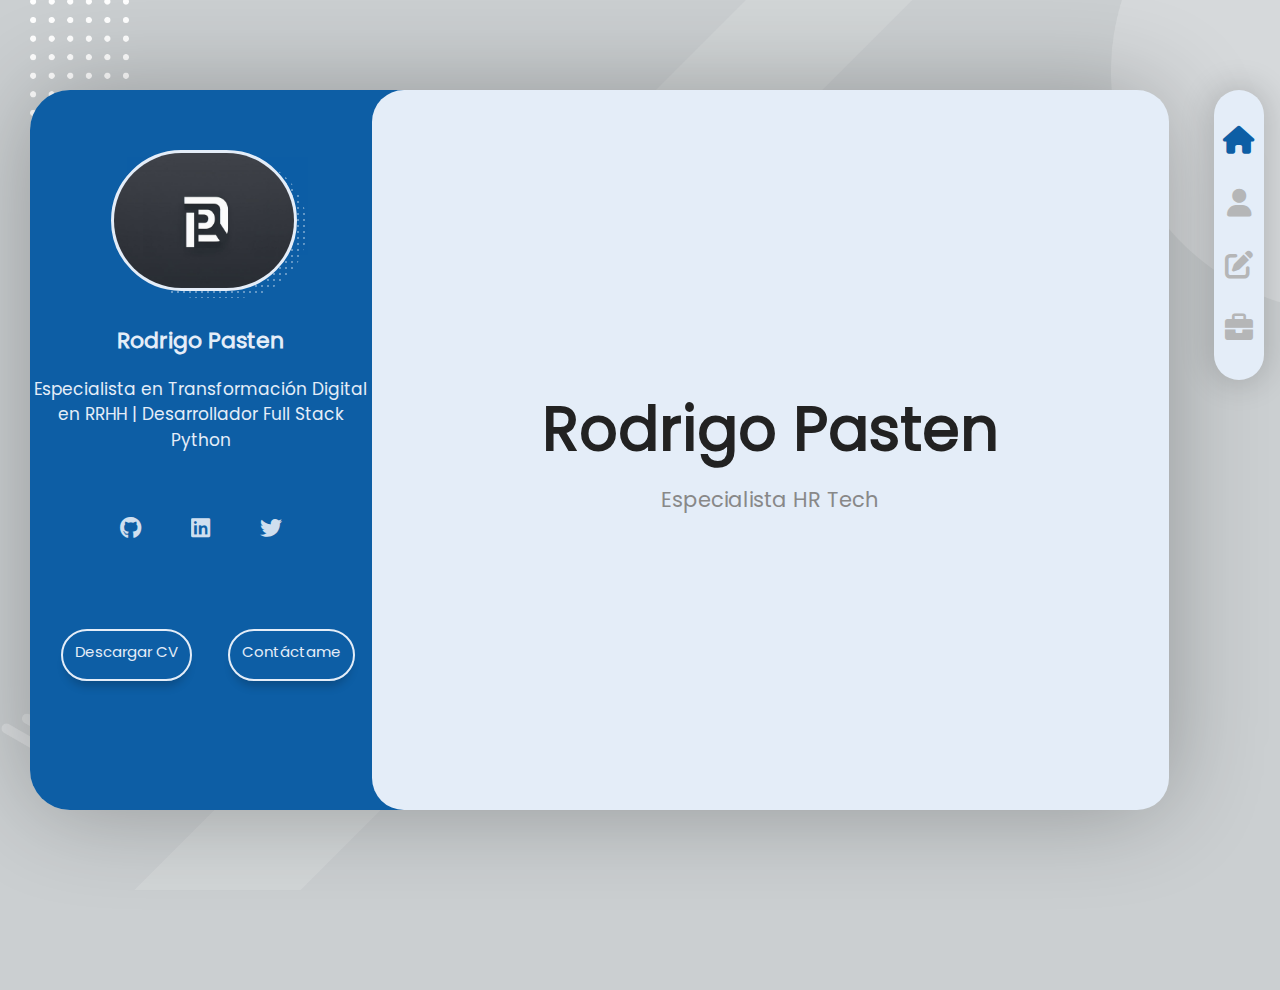
==== index.html @ 15b3ceb4 "Primer commit" ====
<!DOCTYPE html>
<html lang="es">

<head>
    <meta charset="UTF-8">
    <meta name="viewport" content="width=device-width, initial-scale=1, maximum-scale=1">
    <link rel="stylesheet" href="assets\fonts\fontawesome-free-6.1.2-web\css\all.min.css">
    <link rel="stylesheet" href="assets/fonts/poppins/poppins.css">
    <link rel="stylesheet" href="assets\css\reset.css">
    <link rel="stylesheet" href="assets\css\scroll.css">
    <link rel="stylesheet" href="assets\css\style.css">
    <link rel="stylesheet" href="assets\css\responsive.css">

    <script src="assets/js/menu.js" defer></script>
    <link rel="icon" type="image/jpg" href="assets\img\logo rp.png" />
    <title>Rodrigo Pasten </title>
</head>

<body>
    <!--Layout  principal-->

    <div class="layout">
        <!-- Barra lateral (info usuario)-->
        <aside class="layout__aside">

            <section class="aside__user-info">

                <!--Informacion general usuario-->
                <div class="user-info__general">
                    <div class="user-info__container-image">
                        <img src="assets\img\logo rp.png" class="user-info__image" alt="Foto-perfil">
                    </div>

                    <h2 class="user-info__name">Rodrigo Pasten</h2>
                    <h4 class="user-info__job">Especialista en Transformación Digital en RRHH | Desarrollador Full Stack
                        Python</h4>
                </div>

                <!--Menú de navegación-->
                <nav class="layout__menu">
                    <ul class="menu__list">

                        <li class="menu__option">
                            <a href="index.html" class="menu__link menu__link--active">
                                <i class="menu__icon fa-solid fa-house"></i>
                                <span class="menu__overlay">Inicio</span>
                            </a>
                        </li>

                        <li class="menu__option">
                            <a href="sobre-mi.html" class="menu__link">
                                <i class="menu__icon fa-solid fa-user"></i>
                                <span class="menu__overlay">Acerca de mí</span>
                            </a>
                        </li>

                        <li class="menu__option">
                            <a href="curriculum.html" class="menu__link">
                                <i class="menu__icon fa-solid fa-pen-to-square"></i>
                                <span class="menu__overlay">Curriculum</span>
                            </a>
                        </li>

                        <li class="menu__option">
                            <a href="portafolio.html" class="menu__link">
                                <i class="menu__icon fa-solid fa-briefcase"></i>
                                <span class="menu__overlay">Portafolio</span>
                            </a>
                        </li>



                    </ul>
                </nav>

                <!--Links a redes sociales-->
                <div class="user-info__links">
                    <ul class="links__social">
                        <li class="social__option">
                            <a href="https://github.com/RodrigoPasten" class="social__link">
                                <i class="social__icon fa-brands fa-github icon"></i>
                            </a>
                        </li>
                        <li class="social__option">
                            <a href="https://www.linkedin.com/in/rodrigopastenc/" class="social__link">
                                <i class="social__icon fa-brands fa-linkedin icon"></i>
                            </a>
                        </li>
                        <li class="social__option">
                            <a href="#" class="social__link">
                                <i class="social__icon fa-brands fa-twitter icon"></i>
                            </a>
                        </li>

                    </ul>

                </div>

                <!--Botónes-->
                <div class="botton_container">
                    <div class="user-info__button">
                        <a href="assets\document\CV interactivo Rodrigo Pasten.pdf" class="user-info__btn"
                            download>Descargar
                            CV</a>

                    </div>

                    <div class="user-info__button">
                        <a href="mailto:rodrigo.pasten.c@gmail.com" class="user-info__btn">Contáctame</a>

                    </div>
                </div>


            </section>

        </aside>

        <!--Menu responsive-->
        <div class="layout__menu-toggle">
            <i class="menu-toggle__icon fa-solid fa-bars"></i>
            <i class="menu-toggle__icon fa-solid fa-xmark"></i>
        </div>

        <!-- Contenido principal-->

        <main class="layout__content">
            <section class="content__page">
                <h1 class="page__name">Rodrigo Pasten</h1>
                <h2 class="page__job">Especialista HR Tech</h2>
            </section>

        </main>

    </div>



</body>

</html>
---- assets/fonts/poppins/poppins.css ----
@font-face {
    font-family: "Poppins";
    src: url("./Poppins-Regular.ttf") format("truetype");
    font-weight: 400;
    font-style: normal;
}
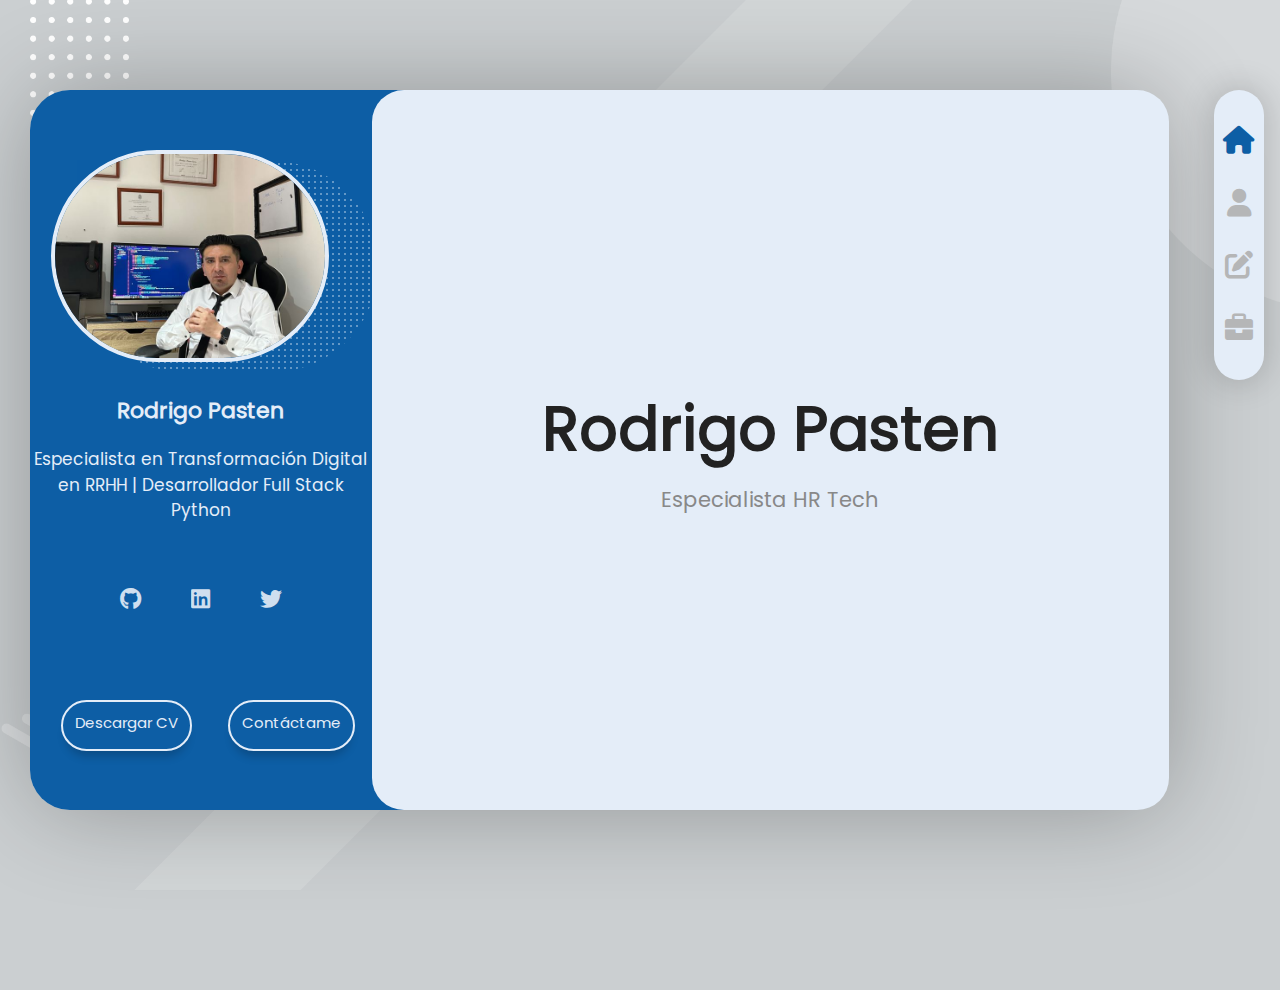
==== commit 5a1329a6: "Modifica foto" ====
--- a/index.html
+++ b/index.html
@@ -28,7 +28,7 @@
                 <!--Informacion general usuario-->
                 <div class="user-info__general">
                     <div class="user-info__container-image">
-                        <img src="assets\img\logo rp.png" class="user-info__image" alt="Foto-perfil">
+                        <img src="assets\img\User_RP.jpg" class="user-info__image" alt="Foto-perfil">
                     </div>
 
                     <h2 class="user-info__name">Rodrigo Pasten</h2>
